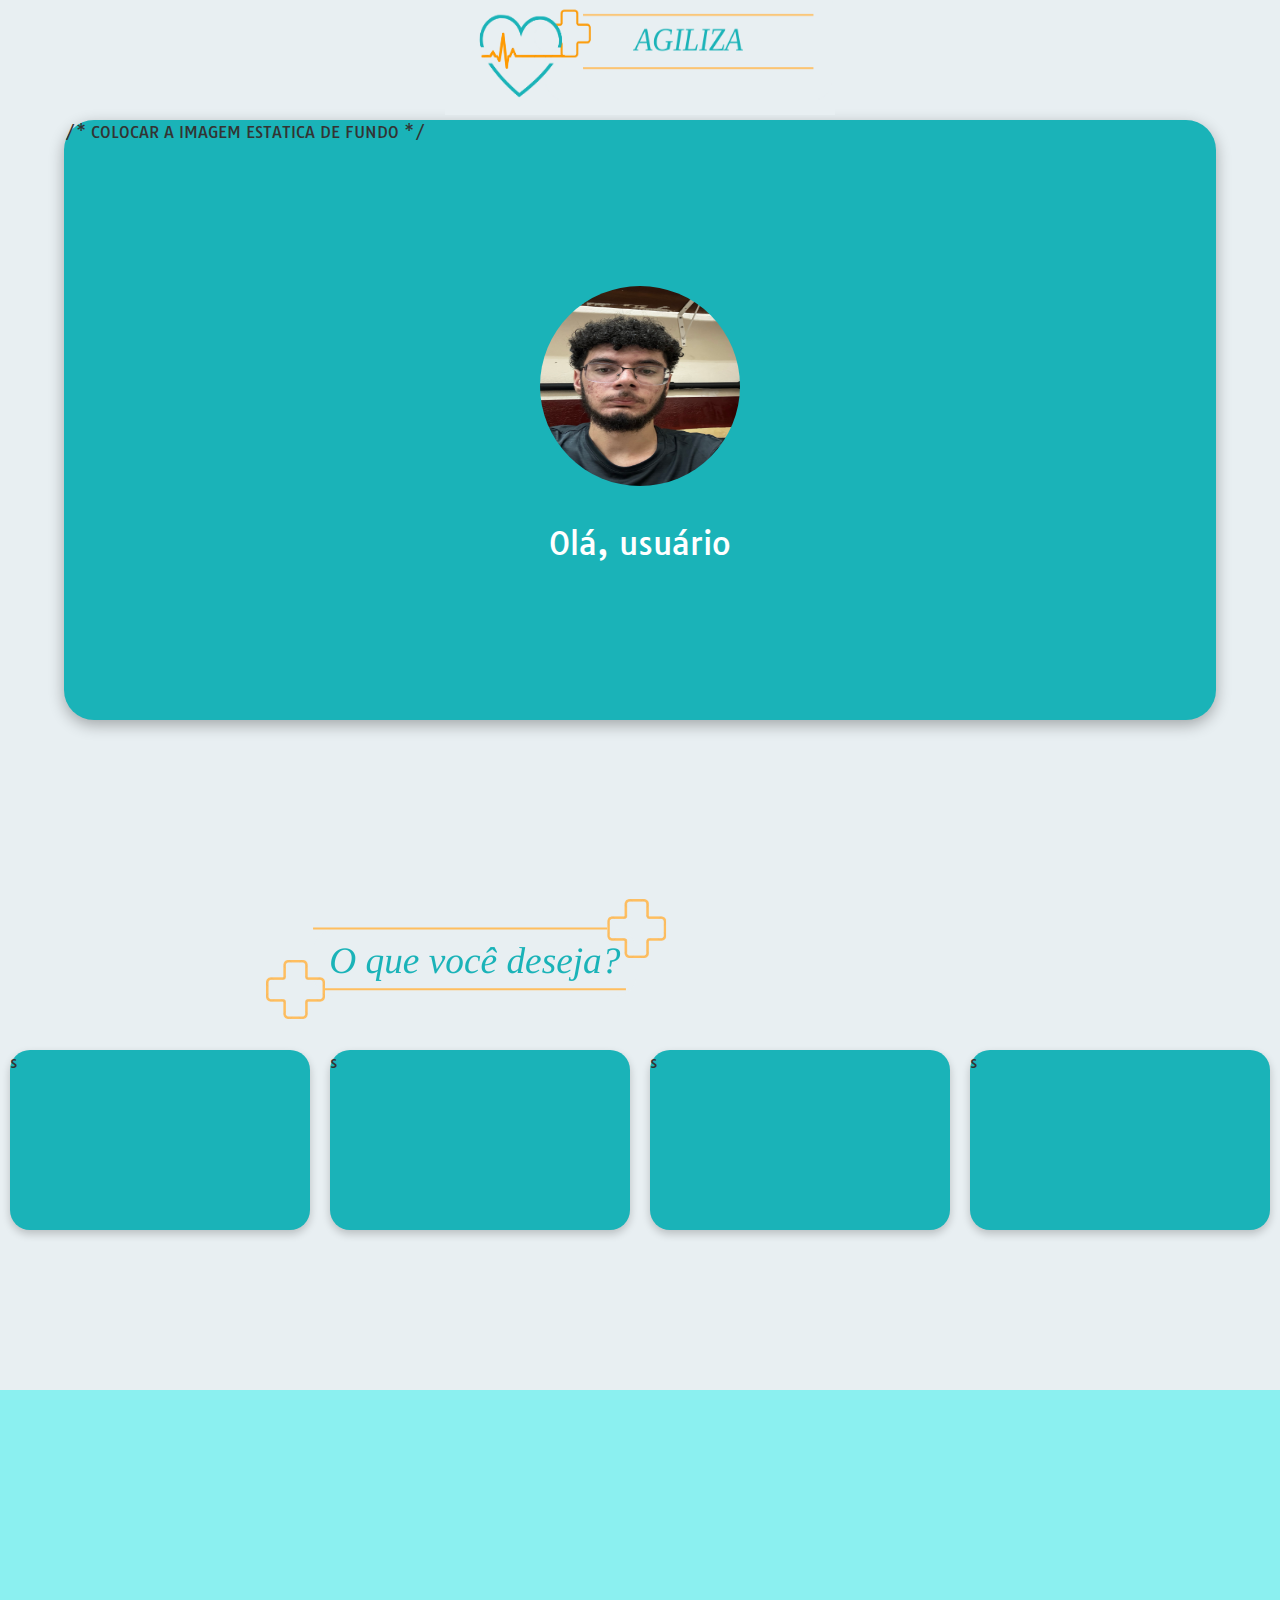
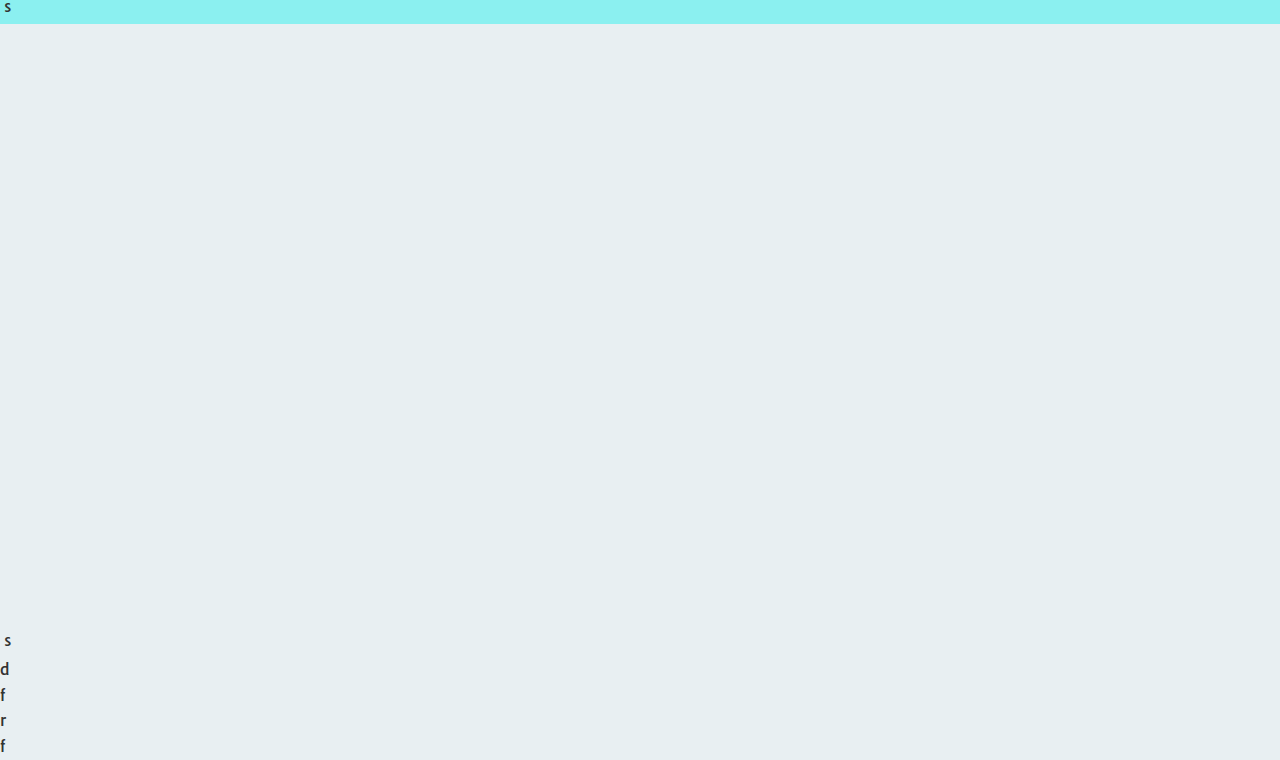
==== inicio.html @ cffd219f "Iniciado" ====
<!DOCTYPE html>
<html lang="pt-BR">

<head>
    <meta charset="UTF-8">
    <meta name="viewport" content="width=device-width, initial-scale=1.0">
    <title>Fila virtual</title>
    <link rel="stylesheet" href="styleinicio.css">
</head>

<body>
    <div id="conteudo1">
        <div id="logo">
            <div id="logo2">
                <img src="img/CORAÇAO AZUL.png" alt=""
                    style="width: 390px; border:none; border-radius: 0%; height: 130px; margin-top: 0px; ">
                </div>
           
            </div>
        </div>
        <div id="usuario">
            /* COLOCAR A IMAGEM ESTATICA DE FUNDO */
            <img id="minhaImagem" src="" alt="">
           


            <div id="ft"><img src="img/MicrosoftTeams-image.png" alt="" style="width: 200px; height: 200px; border-radius: 50%; display: flex; justify-content: center; margin-top: 140px;" ></div>
            <div id="texto"><p>Olá, usuário</p></div>
        </div>
        <div id="texto2"><img src="img/O que você deseja  AZUL.png" alt=""></div>
        <div id="funçao">
            <div id="funçao1">s</div>
            <div id="funçao2">s</div>
            <div id="funçao3">s</div>
            <div id="funçao4">s</div>
        </div>
    </div>
    <div id="conteudo2">s</div>
    <div id="conteudo3">s</div>
    <div id="conteudo4">d</div>
    <div id="conteudo5">f</div>
    <div id="conteudo6">r</div>
    <div id="conteudo7">f</div>
</body>

</html>
---- styleinicio.css ----
@import url('https://fonts.googleapis.com/css2?family=Tinos:ital,wght@0,400;0,700;1,400;1,700&display=swap');
@import url('https://fonts.googleapis.com/css2?family=Tauri&display=swap');

body {
    margin: 0;
    font-family: 'Tauri', sans-serif;
    background-color: #E8EFF2;
    color: #333;
    line-height: 1.6;
}

/* Conteúdo principal */
#conteudo1, #conteudo2, #conteudo3, #conteudo4, #conteudo5, #conteudo6, #conteudo7 {
    transition: background-color 0.3s ease;
}


/* Cabeçalho e logo */
#logo {
    width: 100%;
    height: 100px;
    display: flex;
    justify-content: center;
    align-items: center;
    
}

#logo2 {
    border: #000000;
    display: flex;
    justify-content: space-around;
    align-items: center;
    width: 200%;
    height: max-content;
}

#minhaImagem {
    position: sticky;
    top: 0;
    height: 600px;
    max-width: 90%;
    break-before: avoid;
}

#usuario {
    margin: 20px auto;
    height: 600px;
    max-width: 90%;
    border-radius: 30px;
    background-color: #1AB3B8;
    box-shadow: 0 5px 15px rgba(0,0,0,0.3);
    transition: transform 0.3s ease;
}

#usuario:hover {
    transform: translateY(-5px);
}

#ft {
    display: flex;
    justify-content: center;
}

#texto p {
    font-size: 2em;
    color: #fff;
    display: flex;
    justify-content:center ;
}

#texto2 {
    font-size: 2em;
    color: #000000;
    display: flex;
    justify-content:left ;
    padding-top: 100px;
    margin-top: 150px;
    margin-left:200px ;
    padding: 4px 16px;
    text-align: start;
    
}
#conteudo2 {
    border: solid #8bf0f0 4px ;
    margin-top: 150px;
    background-color: #8bf0f0;
    padding-top: 200px;



}

#conteudo3 {
    border: solid #E8EFF2 4px ;
    margin-top: 300px;
    background-color: #E8EFF2;
    padding-top: 300px;
}

/* Funções */
#funçao {
    display: flex;
    justify-content: center; /* Centraliza os elementos horizontalmente */
    flex-wrap: wrap;
    margin-top: 10px;
    
}

#funçao1, #funçao2, #funçao3, #funçao4 {
    width: 300px;
    height: 180px;
    border-radius: 20px;
    background-color: #1AB3B8;
    box-shadow: 0 4px 8px rgba(0,0,0,0.2);
    transition: background-color 0.3s ease, transform 0.3s ease;
    justify-content: space-between;
    margin: 10px; /* Reduz a margem para diminuir a distância */
}

#funçao1:hover, #funçao2:hover, #funçao3:hover, #funçao4:hover {
    background-color: #8bf0f0;
    transform: scale(1.05);
}

/* Media Queries */
@media (max-width: 767px) {
    #logo, #usuario, #funçao {
        flex-direction: column;
    }

    #usuario, #funçao div {
        width: auto;
        margin: 10px;
    }
}
@media (max-width: 767px) {
    #texto2 {
        flex-direction: column;
    }

    #texto2 div {
        width: auto;
        margin: 50px;
    }
}
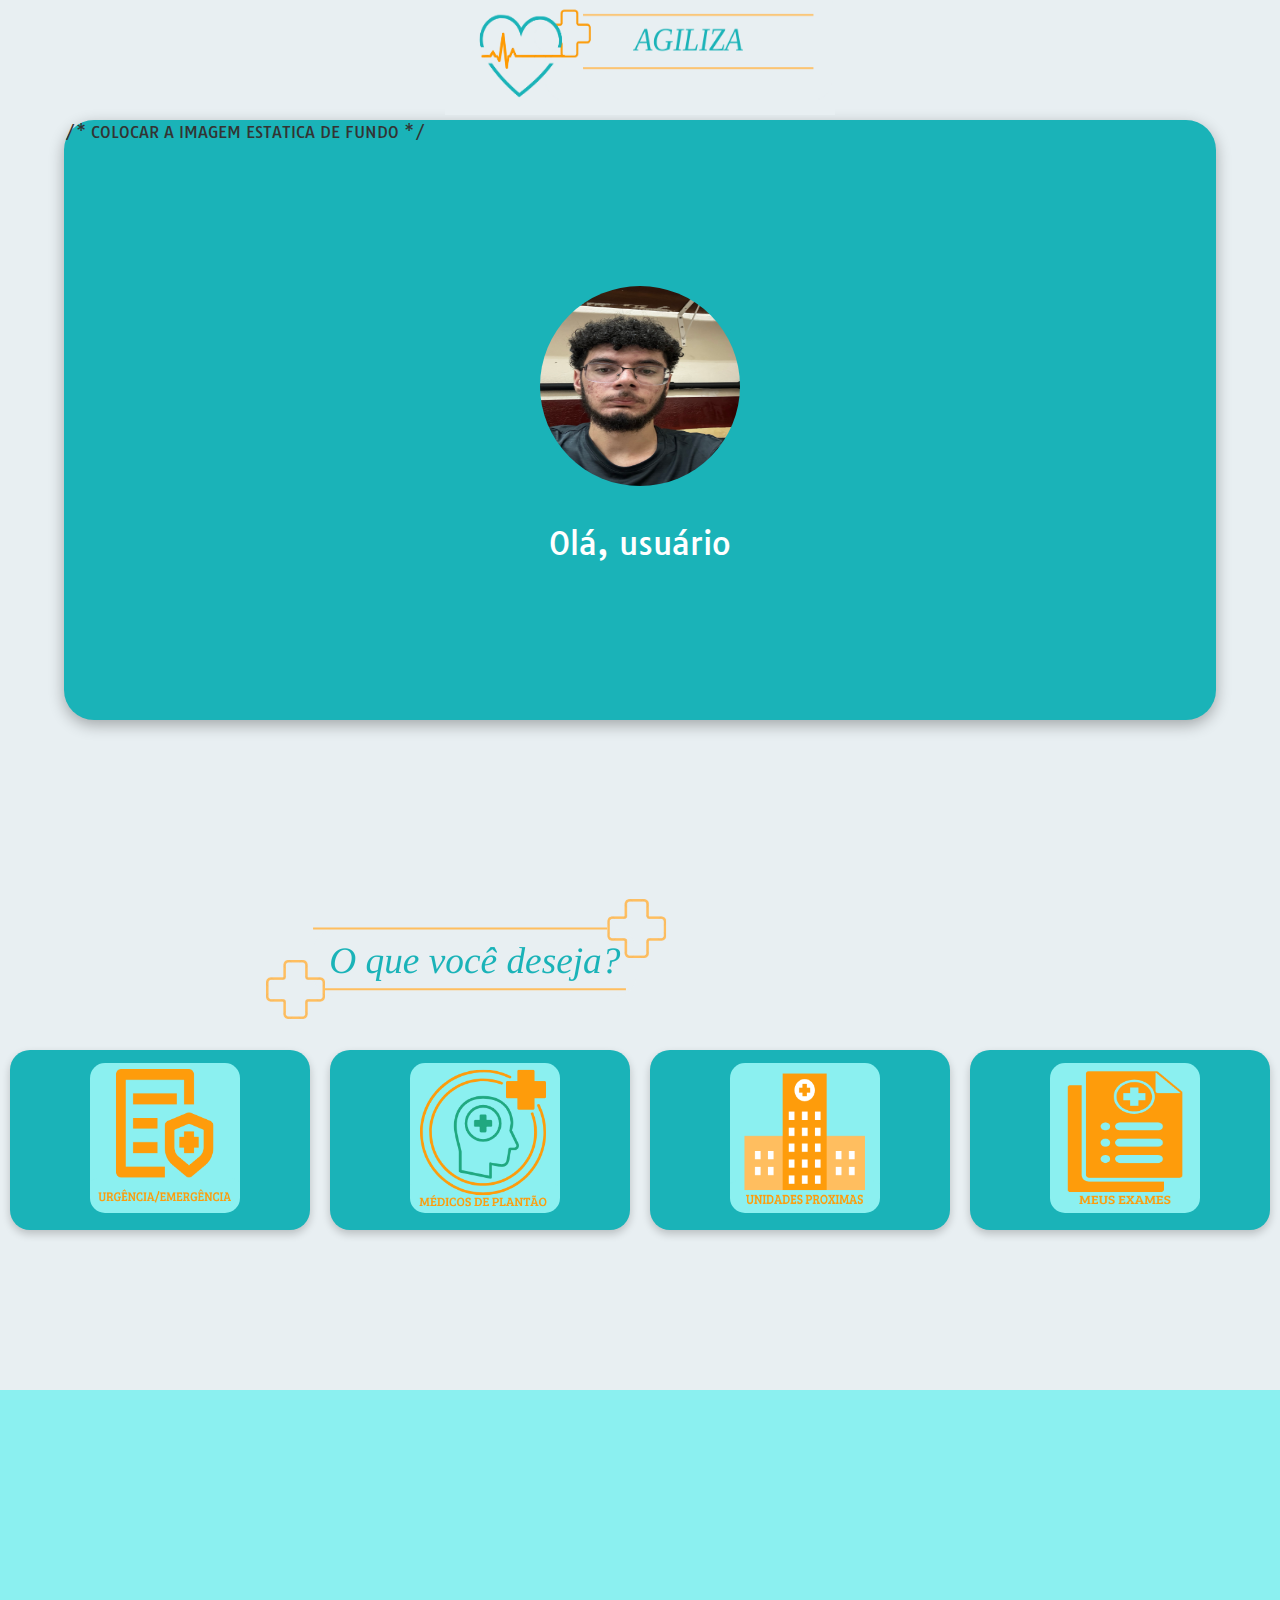
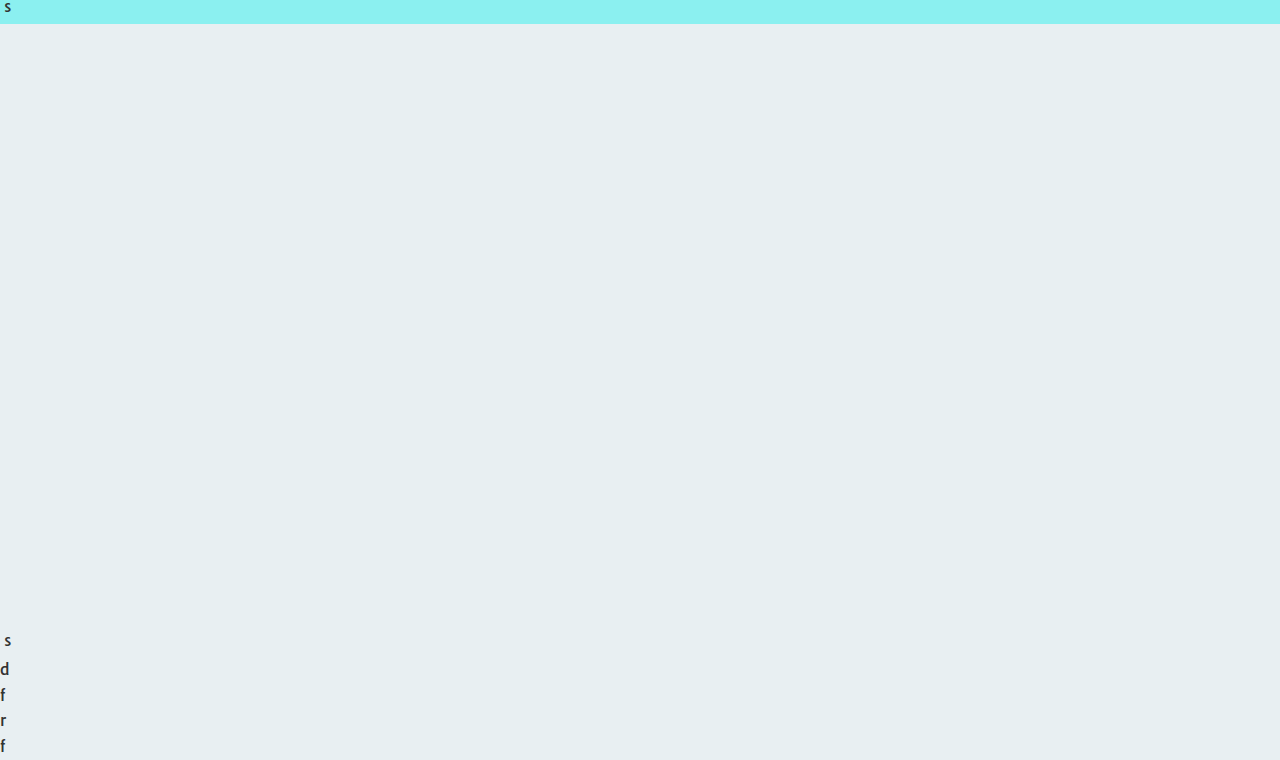
==== commit f4aab6f7: "Levemente avançado" ====
--- a/inicio.html
+++ b/inicio.html
@@ -29,10 +29,25 @@
         </div>
         <div id="texto2"><img src="img/O que você deseja  AZUL.png" alt=""></div>
         <div id="funçao">
-            <div id="funçao1">s</div>
-            <div id="funçao2">s</div>
-            <div id="funçao3">s</div>
-            <div id="funçao4">s</div>
+            <div id="funçao1"><img src="img/emergencia.png"alt=""
+                style="width: 150px; border:none; border-radius: 10%; height: 150px; margin-top: 13px; margin-left: 80px; ">
+                    
+            </div>
+            <div id="funçao2"><img src="img/icone2.png"alt=""
+                style="width: 150px; border:none; border-radius: 10%; height: 150px; margin-top: 13px; margin-left: 80px; ">
+
+            </div>
+            <div id="funçao3"><img src="img/icone3.png"alt=""
+                style="width: 150px; border:none; border-radius: 10%; height: 150px; margin-top: 13px; margin-left: 80px; ">
+
+                
+            </div>
+            <div id="funçao4"><img src="img/icone4.png"alt=""
+                style="width: 150px; border:none; border-radius: 10%; height: 150px; margin-top: 13px; margin-left: 80px; ">
+
+
+                
+            </div>
         </div>
     </div>
     <div id="conteudo2">s</div>
--- a/styleinicio.css
+++ b/styleinicio.css
@@ -106,6 +106,7 @@
     
 }
 
+
 #funçao1, #funçao2, #funçao3, #funçao4 {
     width: 300px;
     height: 180px;
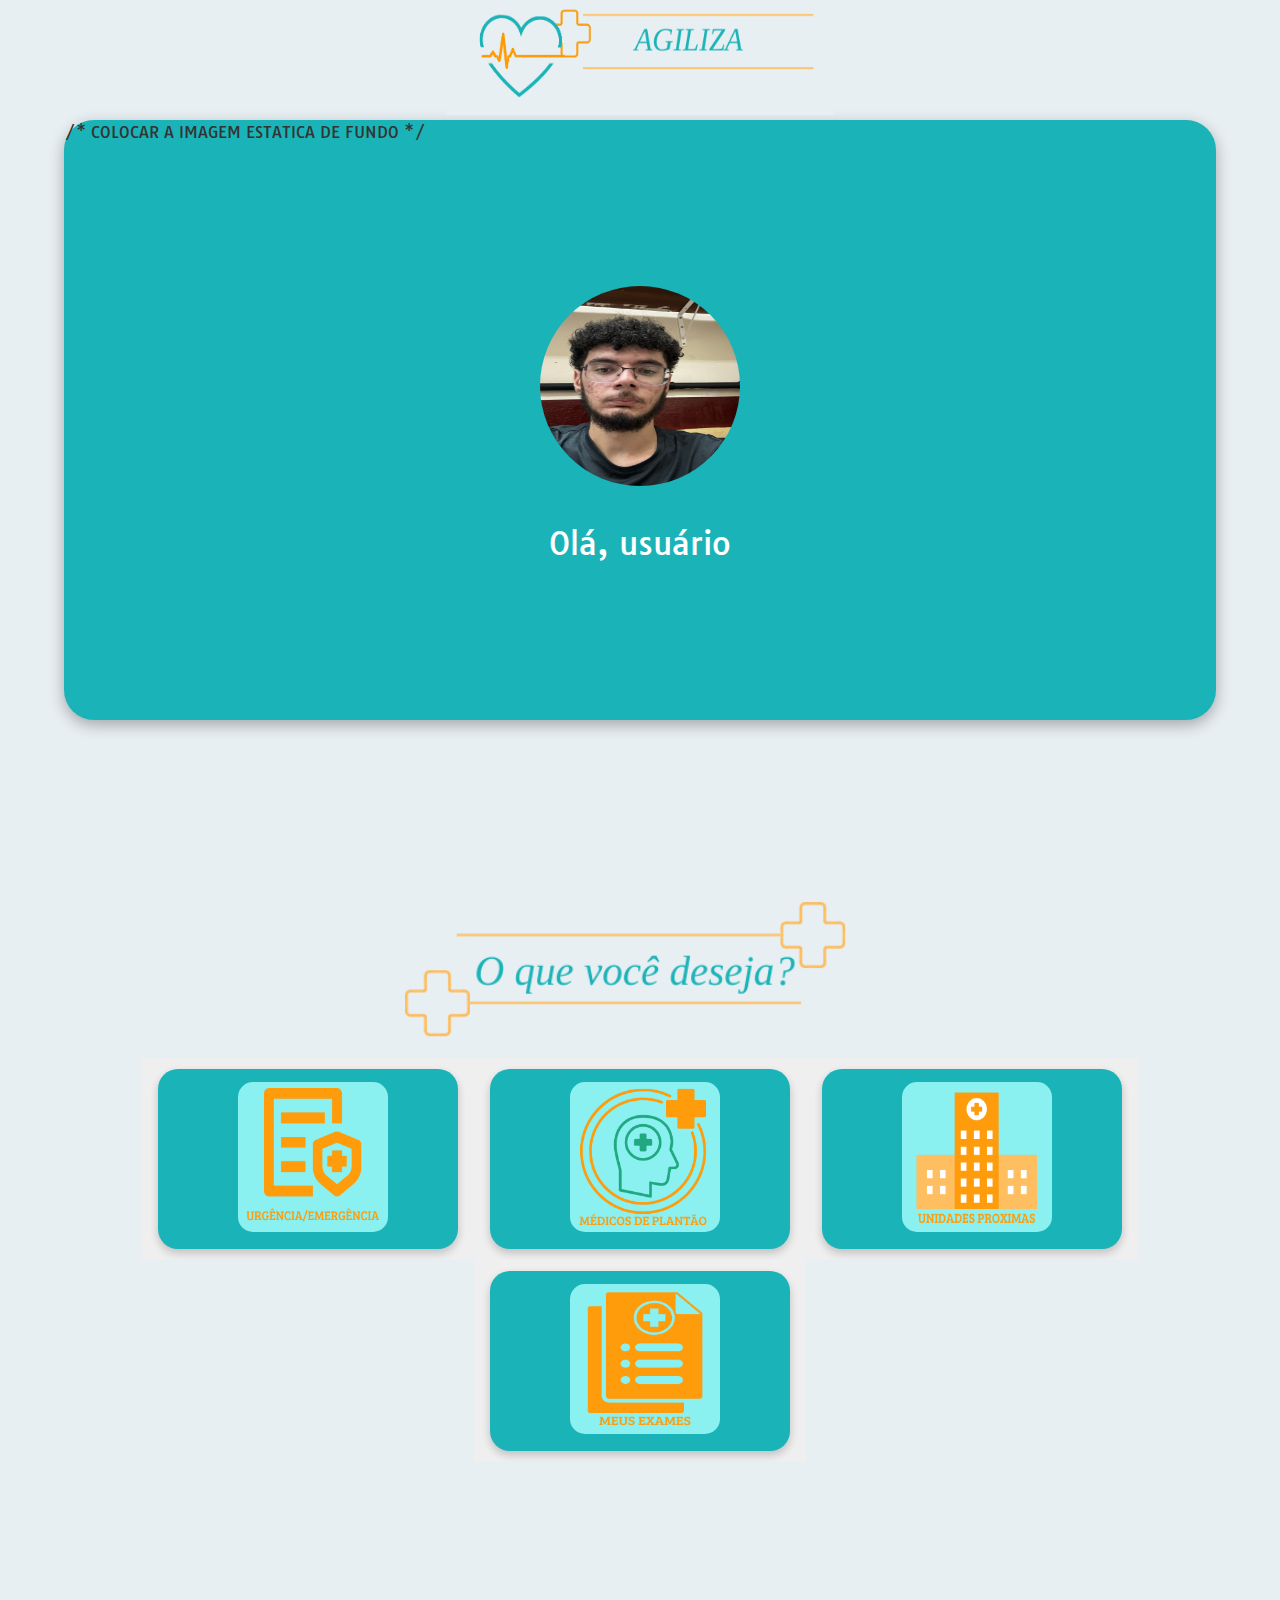
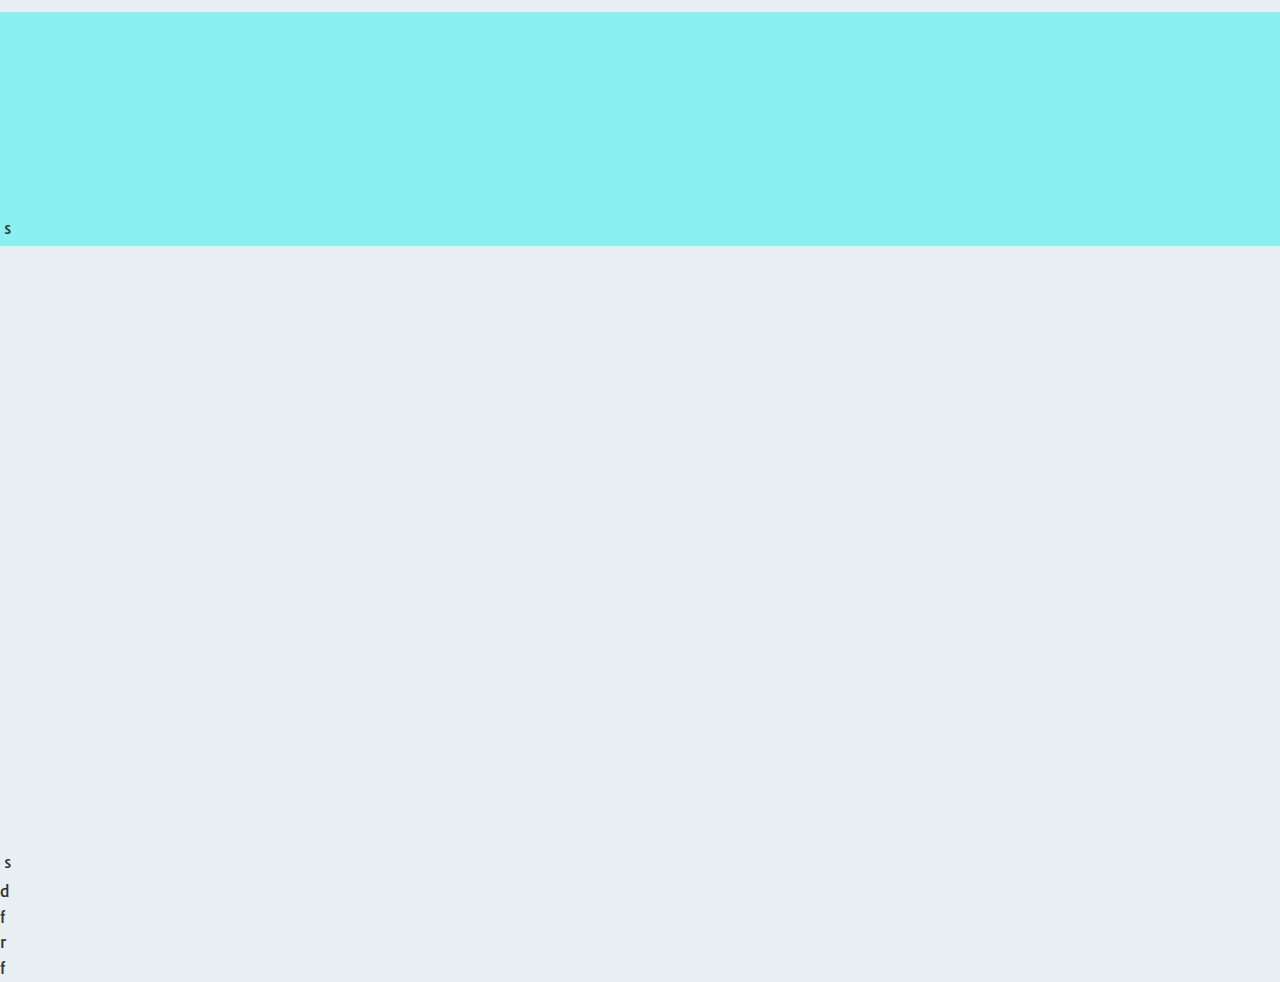
==== commit e01b2490: "Mais avançado" ====
--- a/inicio.html
+++ b/inicio.html
@@ -26,27 +26,34 @@
 
             <div id="ft"><img src="img/MicrosoftTeams-image.png" alt="" style="width: 200px; height: 200px; border-radius: 50%; display: flex; justify-content: center; margin-top: 140px;" ></div>
             <div id="texto"><p>Olá, usuário</p></div>
+            
         </div>
-        <div id="texto2"><img src="img/O que você deseja  AZUL.png" alt=""></div>
+        <div id="texto2"><img src="img/O que você deseja  AZUL.png" alt=""
+            style="width: 550px;  height: 170px; margin-right: 30px;  ">
+    
+        </div>
         <div id="funçao">
-            <div id="funçao1"><img src="img/emergencia.png"alt=""
-                style="width: 150px; border:none; border-radius: 10%; height: 150px; margin-top: 13px; margin-left: 80px; ">
-                    
-            </div>
-            <div id="funçao2"><img src="img/icone2.png"alt=""
-                style="width: 150px; border:none; border-radius: 10%; height: 150px; margin-top: 13px; margin-left: 80px; ">
+          <button class="none"> <a href="emergencia.html"> <div id="funçao1"><img src="img/emergencia.png"alt=""
+            style="width: 150px; border:none; border-radius: 10%; height: 150px; margin-top: 13px; margin-left: 80px; ">
+                
+        </div></a></button>
 
-            </div>
-            <div id="funçao3"><img src="img/icone3.png"alt=""
+           <button class="none"><a href="emergencia.html"><div id="funçao2"><img src="img/icone2.png"alt=""
+            style="width: 150px; border:none; border-radius: 10%; height: 150px; margin-top: 13px; margin-left: 80px; ">
+
+        </div></a></button> 
+
+            <button class="none"><a href="emergencia.html"><div id="funçao3"><img src="img/icone3.png"alt=""
                 style="width: 150px; border:none; border-radius: 10%; height: 150px; margin-top: 13px; margin-left: 80px; ">
 
                 
-            </div>
-            <div id="funçao4"><img src="img/icone4.png"alt=""
+            </div></a></button>
+
+            <button class="none"><a href="emergencia.html"><div id="funçao4"><img src="img/icone4.png"alt=""
                 style="width: 150px; border:none; border-radius: 10%; height: 150px; margin-top: 13px; margin-left: 80px; ">
 
+                </div></a></button>
 
-                
             </div>
         </div>
     </div>
--- a/styleinicio.css
+++ b/styleinicio.css
@@ -52,6 +52,7 @@
     transition: transform 0.3s ease;
 }
 
+
 #usuario:hover {
     transform: translateY(-5px);
 }
@@ -72,10 +73,9 @@
     font-size: 2em;
     color: #000000;
     display: flex;
-    justify-content:left ;
+    justify-content:center ;
     padding-top: 100px;
     margin-top: 150px;
-    margin-left:200px ;
     padding: 4px 16px;
     text-align: start;
     
@@ -105,9 +105,14 @@
     margin-top: 10px;
     
 }
+.none {
+    border: none ;
 
+}
 
 #funçao1, #funçao2, #funçao3, #funçao4 {
+    display: flex;
+    justify-content: center;
     width: 300px;
     height: 180px;
     border-radius: 20px;
@@ -116,6 +121,8 @@
     transition: background-color 0.3s ease, transform 0.3s ease;
     justify-content: space-between;
     margin: 10px; /* Reduz a margem para diminuir a distância */
+    cursor: pointer;
+    
 }
 
 #funçao1:hover, #funçao2:hover, #funçao3:hover, #funçao4:hover {
@@ -143,4 +150,4 @@
         width: auto;
         margin: 50px;
     }
-}+}
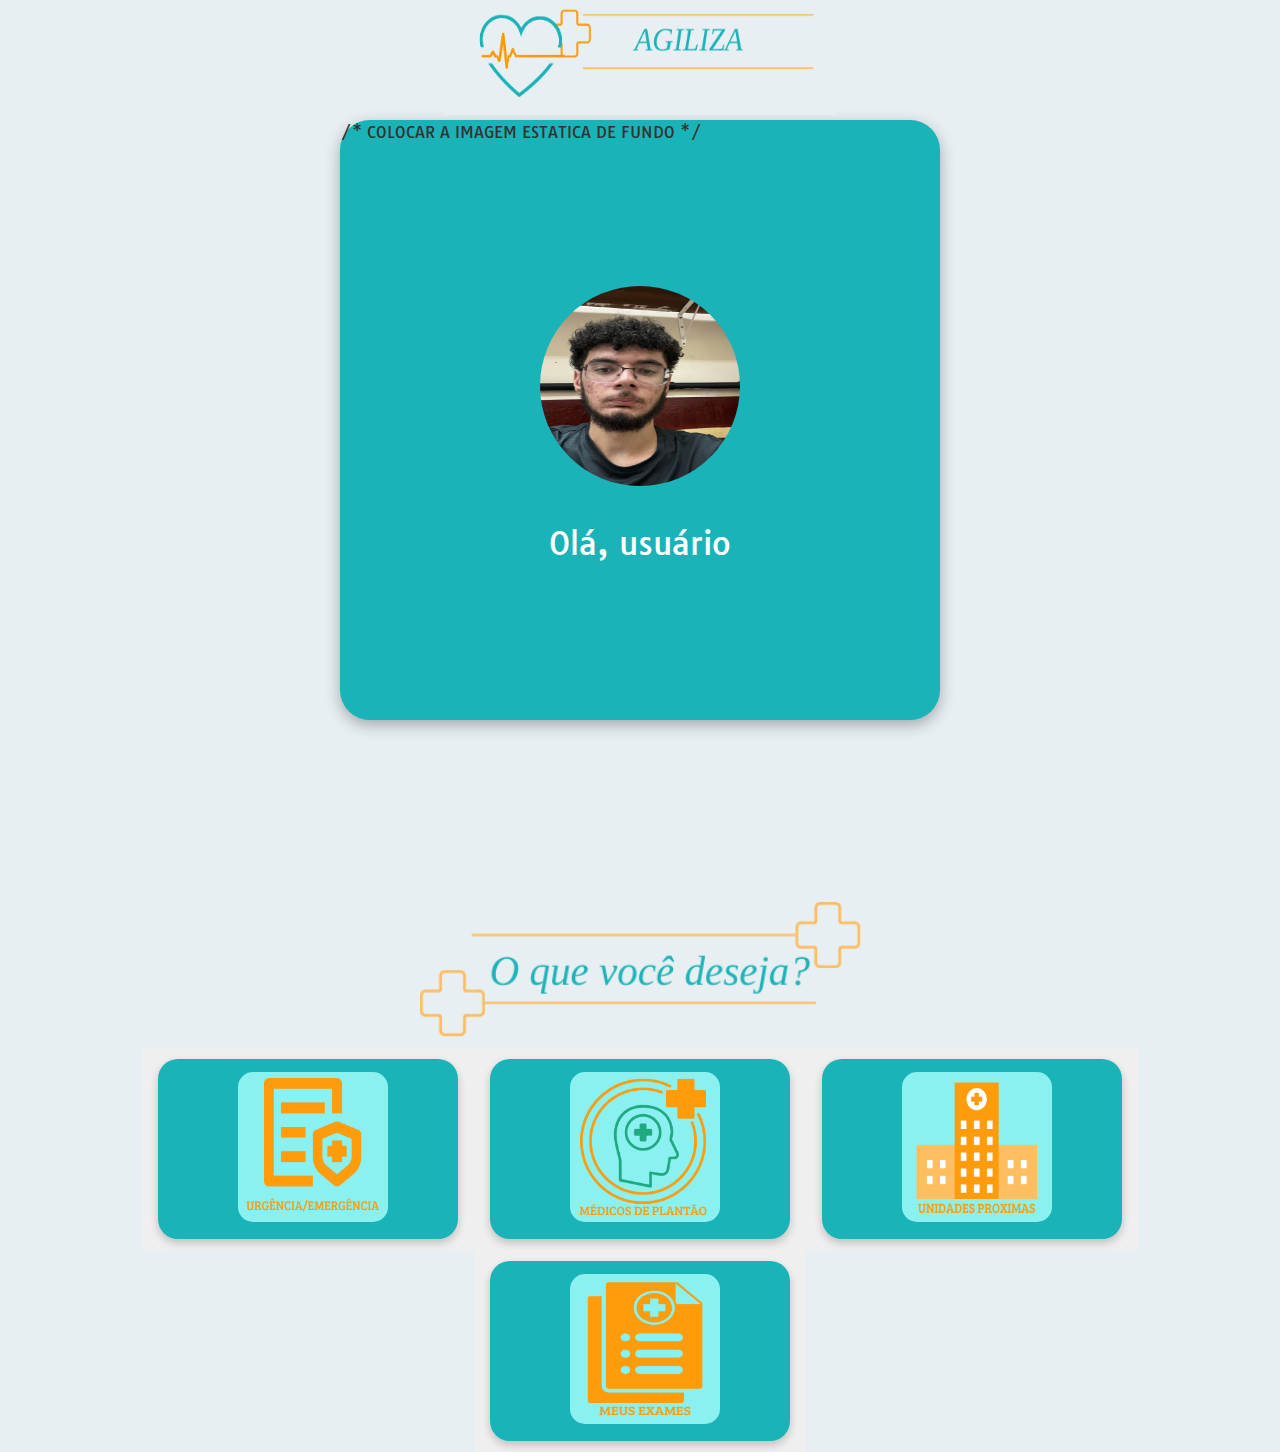
==== commit bcd9ef1a: "Mais um pouco avançado" ====
--- a/inicio.html
+++ b/inicio.html
@@ -1,14 +1,13 @@
 <!DOCTYPE html>
 <html lang="pt-BR">
-
 <head>
     <meta charset="UTF-8">
     <meta name="viewport" content="width=device-width, initial-scale=1.0">
     <title>Fila virtual</title>
     <link rel="stylesheet" href="styleinicio.css">
-</head>
+    
 
-<body>
+</head><body>
     <div id="conteudo1">
         <div id="logo">
             <div id="logo2">
@@ -28,10 +27,10 @@
             <div id="texto"><p>Olá, usuário</p></div>
             
         </div>
-        <div id="texto2"><img src="img/O que você deseja  AZUL.png" alt=""
-            style="width: 550px;  height: 170px; margin-right: 30px;  ">
-    
+        <div id="texto2" style="display: flex; justify-content: center; align-items: center;">
+            <img src="img/O que você deseja  AZUL.png" alt="" style="width: 550px; height: 170px;">
         </div>
+        
         <div id="funçao">
           <button class="none"> <a href="emergencia.html"> <div id="funçao1"><img src="img/emergencia.png"alt=""
             style="width: 150px; border:none; border-radius: 10%; height: 150px; margin-top: 13px; margin-left: 80px; ">
@@ -43,7 +42,7 @@
 
         </div></a></button> 
 
-            <button class="none"><a href="emergencia.html"><div id="funçao3"><img src="img/icone3.png"alt=""
+            <button class="none"><a href="map.html"><div id="funçao3"><img src="img/icone3.png"alt=""
                 style="width: 150px; border:none; border-radius: 10%; height: 150px; margin-top: 13px; margin-left: 80px; ">
 
                 
@@ -57,12 +56,8 @@
             </div>
         </div>
     </div>
-    <div id="conteudo2">s</div>
-    <div id="conteudo3">s</div>
-    <div id="conteudo4">d</div>
-    <div id="conteudo5">f</div>
-    <div id="conteudo6">r</div>
-    <div id="conteudo7">f</div>
-</body>
+    
+
+</html>
 
 </html>--- a/styleinicio.css
+++ b/styleinicio.css
@@ -45,6 +45,7 @@
 #usuario {
     margin: 20px auto;
     height: 600px;
+    width: 600px;
     max-width: 90%;
     border-radius: 30px;
     background-color: #1AB3B8;
@@ -80,29 +81,16 @@
     text-align: start;
     
 }
-#conteudo2 {
-    border: solid #8bf0f0 4px ;
-    margin-top: 150px;
-    background-color: #8bf0f0;
-    padding-top: 200px;
 
 
 
-}
-
-#conteudo3 {
-    border: solid #E8EFF2 4px ;
-    margin-top: 300px;
-    background-color: #E8EFF2;
-    padding-top: 300px;
-}
 
 /* Funções */
 #funçao {
     display: flex;
     justify-content: center; /* Centraliza os elementos horizontalmente */
     flex-wrap: wrap;
-    margin-top: 10px;
+    margin-top: 0px;
     
 }
 .none {
